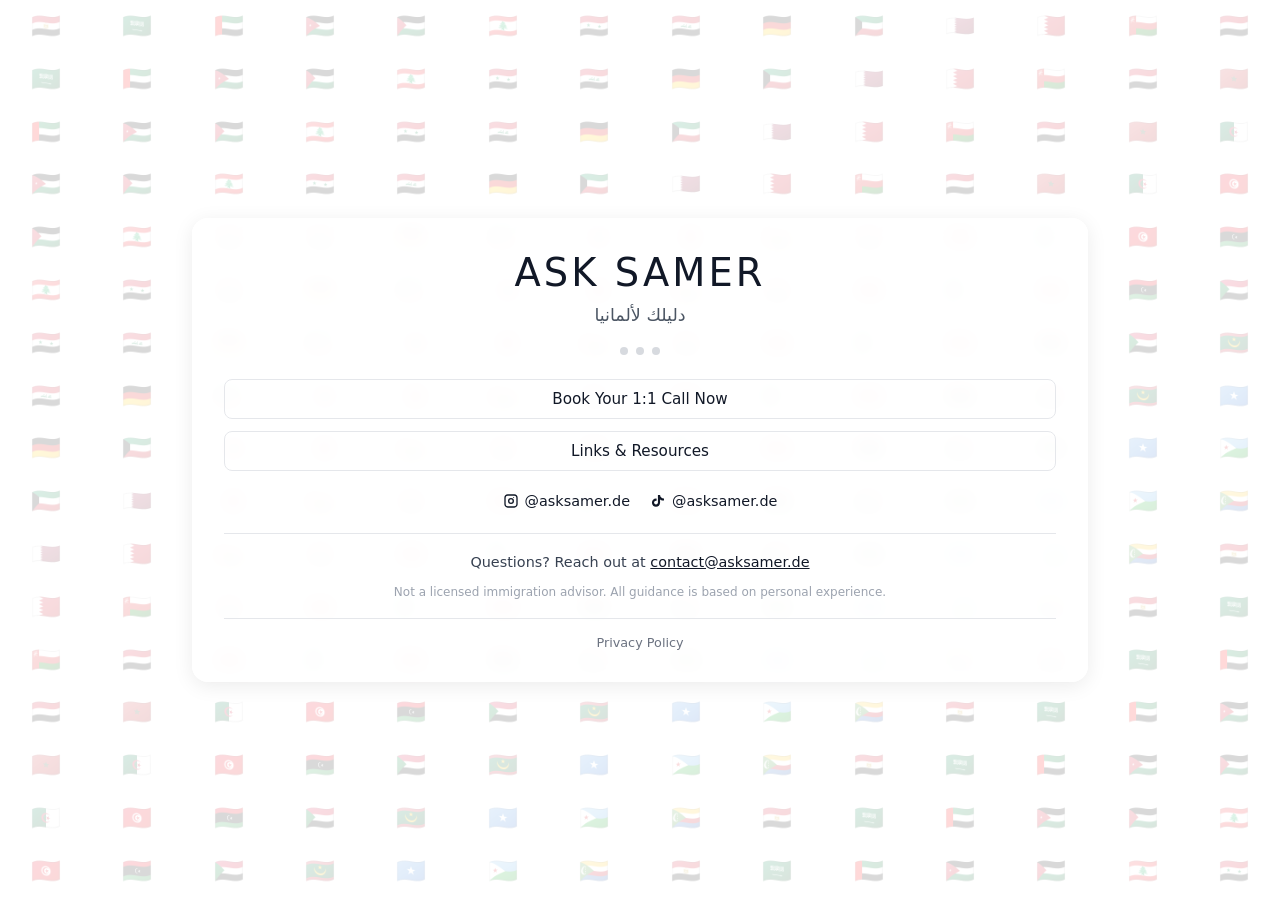
==== index.html @ 7ad80deb "spacing changes" ====
<!DOCTYPE html>
<html lang="en">
<head>
  <meta charset="UTF-8" />
  <title>Ask Samer</title>
  <meta name="viewport" content="width=device-width, initial-scale=1" />
  <meta name="description" content="Clear, experience-based guidance in Arabic for studying, working, and building a life in Germany." />
  <link rel="icon" type="image/png" href="/favicon.png">
  <link rel="stylesheet" href="style.css" />
</head>

<body class="home">
  <div class="flag-bg"></div>

  <main class="home-card">
    <div class="home-top">
      <h1>Ask Samer</h1>
      <div class="arabic">دليلك لألمانيا</div>
    </div>

    <div class="home-middle">
      <div class="dots">
        <div class="dot"></div>
        <div class="dot"></div>
        <div class="dot"></div>
      </div>
    </div>

    <div class="home-bottom">
      <nav class="home-nav">
        <a href="book.html">Book Your 1:1 Call Now</a>
        <a href="links.html">Links & Resources</a>
      </nav>

      <div class="social">
        <a href="https://instagram.com/asksamer.de" target="_blank" rel="noopener noreferrer">
          <svg width="16" height="16" viewBox="0 0 24 24" fill="none"><path fill="currentColor" d="M7 2C4.2 2 2 4.2 2 7v10c0 2.8 2.2 5 5 5h10c2.8 0 5-2.2 5-5V7c0-2.8-2.2-5-5-5H7zm10 2a3 3 0 013 3v10a3 3 0 01-3 3H7a3 3 0 01-3-3V7a3 3 0 013-3h10zm-5 3.5A4.5 4.5 0 1016.5 12 4.51 4.51 0 0012 7.5zm0 7A2.5 2.5 0 1114.5 12 2.5 2.5 0 0112 14.5zm4.75-7.75a.75.75 0 11-.75-.75.75.75 0 01.75.75z"/></svg>
          @asksamer.de
        </a>
        <a href="https://tiktok.com/@asksamer.de" target="_blank" rel="noopener noreferrer">
          <svg width="16" height="16" viewBox="0 0 24 24" fill="currentColor"><path d="M21 8.3c-1.5.1-3-.4-4.1-1.4-1.1-1-1.7-2.4-1.8-3.9h-3.2v11.4c0 1.6-1.3 2.9-2.9 2.9s-2.9-1.3-2.9-2.9 1.3-2.9 2.9-2.9c.3 0 .6 0 .9.1V8.5c-.3 0-.6-.1-.9-.1-3.4 0-6.1 2.7-6.1 6.1S5.6 20.6 9 20.6s6.1-2.7 6.1-6.1V9.6c1.7 1.2 3.7 1.8 5.9 1.8V8.3z"/></svg>
          @asksamer.de
        </a>
      </div>

      <div class="contact">
        Questions? Reach out at <a href="mailto:contact@asksamer.de">contact@asksamer.de</a>
      </div>

      <div class="disclaimer">
        Not a licensed immigration advisor. All guidance is based on personal experience.
      </div>

      <div class="footer-links">
        <a href="privacy.html">Privacy Policy</a>
      </div>
    </div>
  </main>

  <script src="flags.js"></script>
</body>
</html>
---- style.css ----
/* GLOBAL RESET */
* {
  box-sizing: border-box;
  margin: 0;
  padding: 0;
}

body {
  font-family: system-ui, -apple-system, BlinkMacSystemFont, "SF Pro Text", sans-serif;
  color: #111827;

  /* Use dynamic viewport height on mobile to avoid “more space on top” */
  min-height: 100svh;

  display: flex;
  align-items: center;
  justify-content: center;
  position: relative;
  padding: 20px;
}

/* FLAG BACKGROUND - VERTICAL COLUMNS (created via flags.js) */
.flag-bg {
  position: fixed;
  inset: 0;
  display: flex;
  flex-direction: row;
  justify-content: space-around;
  z-index: 0;
  pointer-events: none;
  overflow: hidden;
}

.flag-column {
  display: flex;
  flex-direction: column;
  font-size: 24px;
  line-height: 2.2;
  opacity: 0.15;
  white-space: nowrap;
}

.flag-column.up { animation: scrollUp 40s linear infinite; }
.flag-column.down { animation: scrollDown 40s linear infinite; }

@keyframes scrollUp {
  0% { transform: translateY(0); }
  100% { transform: translateY(-50%); }
}

@keyframes scrollDown {
  0% { transform: translateY(-50%); }
  100% { transform: translateY(0); }
}

/* CONTENT CONTAINER */
main {
  position: relative;
  z-index: 2;
  text-align: center;
  padding: 32px;
  max-width: 420px;
  width: 100%;
  background: rgba(255, 255, 255, 0.9);
  border-radius: 16px;
  backdrop-filter: blur(8px);
  box-shadow: 0 4px 20px rgba(0,0,0,0.08);
}

/* wider cards on tablets and up */
@media (min-width: 768px) {
  main { max-width: 520px; }
}

/* ~70% viewport width on desktop */
@media (min-width: 1024px) {
  main { max-width: 70vw; }
}

/* TYPOGRAPHY */
h1 {
  font-size: 2.4rem;
  letter-spacing: 0.08em;
  text-transform: uppercase;
  font-weight: 500;
  margin-bottom: 10px;
}

.arabic {
  font-size: 1.1rem;
  color: #4b5563;
  margin-bottom: 22px;
  direction: rtl;
}

.subtitle {
  font-size: 1rem;
  color: #4b5563;
  margin-bottom: 18px;
}

/* LINKS PAGE COMING SOON TEXT */
.coming-soon {
  margin-top: 10px;
  font-size: 0.95rem;
  color: #4b5563;
  line-height: 1.6;
  text-align: center;
}

/* DOTS ANIMATION */
.dots {
  display: flex;
  justify-content: center;
  gap: 8px;
  margin-bottom: 24px;
}

.dot {
  width: 8px;
  height: 8px;
  border-radius: 999px;
  background: #9ca3af;
  opacity: 0.4;
  animation: bounce 1.2s infinite ease-in-out;
}

.dot:nth-child(2) { animation-delay: 0.15s; }
.dot:nth-child(3) { animation-delay: 0.3s; }

@keyframes bounce {
  0%, 80%, 100% { transform: translateY(0); opacity: 0.3; }
  40% { transform: translateY(-6px); opacity: 1; }
}

/* NAVIGATION */
nav a {
  display: block;
  margin-top: 12px;
  font-size: 0.95rem;
  color: #111827;
  text-decoration: none;
  font-weight: 500;
  padding: 10px 20px;
  border: 1px solid #e5e7eb;
  border-radius: 8px;
  transition: background 0.2s;
}

nav a:hover { background: #f3f4f6; }

/* SOCIAL ICONS */
.social {
  margin-top: 22px;
  display: flex;
  justify-content: center;
  gap: 20px;
}

.social a {
  display: flex;
  align-items: center;
  gap: 6px;
  text-decoration: none;
  color: #111827;
  font-size: 0.9rem;
}

.social a:hover { opacity: 0.7; }

/* compact variants (used in booking box) */
.social.compact {
  margin-top: 14px;
  justify-content: flex-start;
  gap: 14px;
}
.social.compact a { font-size: 0.85rem; }

/* CONTACT SECTION */
.contact {
  margin-top: 24px;
  padding-top: 20px;
  border-top: 1px solid #e5e7eb;
  font-size: 0.9rem;
  color: #374151;
}

.contact a {
  color: #111827;
  text-decoration: underline;
  font-weight: 500;
}

.contact.compact {
  margin-top: 14px;
  padding-top: 14px;
  font-size: 0.85rem;
}

/* DISCLAIMER */
.disclaimer {
  margin-top: 14px;
  font-size: 0.75rem;
  color: #9ca3af;
  line-height: 1.4;
}

.disclaimer.compact { margin-top: 10px; }

/* FOOTER LINKS */
.footer-links {
  margin-top: 18px;
  padding-top: 16px;
  border-top: 1px solid #e5e7eb;
  font-size: 0.8rem;
}

.footer-links a {
  color: #6b7280;
  text-decoration: none;
  margin: 0 8px;
  transition: color 0.2s;
}

.footer-links a:hover {
  color: #111827;
  text-decoration: underline;
}

.footer-links.compact {
  margin-top: 12px;
  padding-top: 12px;
  text-align: left;
}

/* LEGAL PAGES SPECIFIC */
.legal-content {
  max-width: 720px;
  text-align: left;
}

.legal-content h2 {
  font-size: 1.2rem;
  font-weight: 600;
  margin-top: 28px;
  margin-bottom: 12px;
  color: #374151;
}

.legal-content p,
.legal-content li {
  font-size: 0.95rem;
  line-height: 1.7;
  color: #4b5563;
  margin-bottom: 12px;
}

.legal-content ul {
  margin-left: 20px;
  margin-bottom: 16px;
}

.legal-content a {
  color: #111827;
  text-decoration: underline;
  font-weight: 500;
}

.back-link {
  display: inline-block;
  margin-top: 28px;
  padding: 10px 20px;
  border: 1px solid #e5e7eb;
  border-radius: 8px;
  text-decoration: none !important;
  font-size: 0.9rem;
  transition: background 0.2s;
  color: #111827;
}

.back-link:hover { background: #f3f4f6; }

.back-link.compact {
  margin-top: 0;
  padding: 10px 14px;
  font-size: 0.85rem;
}

/* BOOKING PAGE (mobile-first stack) */
.book-card { max-width: 420px; }

.booking-grid { display: block; }
.booking-left, .booking-right { width: 100%; }

.calendly-wrapper {
  margin-top: 8px;
  border-radius: 12px;
  overflow: hidden;
  border: 1px solid #e5e7eb;
  background: #f9fafb;
}

/* Mobile height (same behavior you already liked) */
.calendly-inline-widget {
  min-width: 320px;
  height: 980px;
}

/* Booking info box */
.booking-box {
  margin-top: 14px;
  text-align: left;
  background: rgba(255,255,255,0.55);
  border: 1px solid #e5e7eb;
  border-radius: 12px;
  padding: 14px;
}

.booking-title {
  font-size: 1.05rem;
  font-weight: 600;
  color: #111827;
  margin-bottom: 10px;
}

.booking-list {
  margin-left: 18px;
  margin-bottom: 12px;
  color: #4b5563;
  line-height: 1.6;
  font-size: 0.9rem;
}

.booking-note {
  font-size: 0.85rem;
  color: #4b5563;
  line-height: 1.6;
  margin-bottom: 12px;
}

.booking-note a {
  color: #111827;
  text-decoration: underline;
  font-weight: 600;
}

.booking-actions {
  display: flex;
  gap: 10px;
  align-items: center;
  margin-bottom: 8px;
}

/* Desktop: 2-column booking layout (Calendly on RIGHT, starts at top) */
@media (min-width: 1024px) {
  body.book main.book-card {
    max-width: min(1200px, 92vw);
    padding: 24px 26px;
    text-align: left;
  }

  body.book .booking-grid {
    display: grid;
    grid-template-columns: 0.9fr 1.1fr;
    gap: 18px;
    align-items: start;
  }

  /* Left column rows */
  body.book .booking-head { grid-column: 1; grid-row: 1; }
  body.book .booking-info { grid-column: 1; grid-row: 2; }

  /* Right column: calendly spans both rows and aligns to top */
  body.book .booking-right { grid-column: 2; grid-row: 1 / span 2; }
  body.book .calendly-wrapper { margin-top: 0; }

  /* Desktop Calendly height to reduce internal scrolling */
  body.book .calendly-inline-widget {
    height: 920px;
  }

  /* Slightly tighter spacing */
  body.book .subtitle { margin-bottom: 12px; }
}

/* BACKGROUND COLORS */
body.home { background: #ffffff; }
body.book { background: #f3f4f6; }
body.links { background: #f9fafb; }
body.legal { background: #fafafa; }

/* MOBILE HOME: taller card + top/middle/bottom distribution */
@media (max-width: 480px) {
  body.home main.home-card {
    min-height: 72vh;
    display: flex;
    flex-direction: column;
    justify-content: space-between;
  }

  /* Top stays near the top */
  body.home .home-top {
    margin-top: 4px;
  }

  /* Middle becomes the empty space area, centered */
  body.home .home-middle {
    flex: 1;
    display: flex;
    align-items: center;
    justify-content: center;
  }

  /* Bottom pack: buttons should sit right above social */
  body.home .home-bottom {
    margin-bottom: 2px;
  }

  body.home nav.home-nav {
    margin-bottom: 14px; /* keeps buttons directly above social */
  }

  /* keep your current padding + typography */
  main { padding: 24px 20px; }
  h1 { font-size: 2rem; }
}
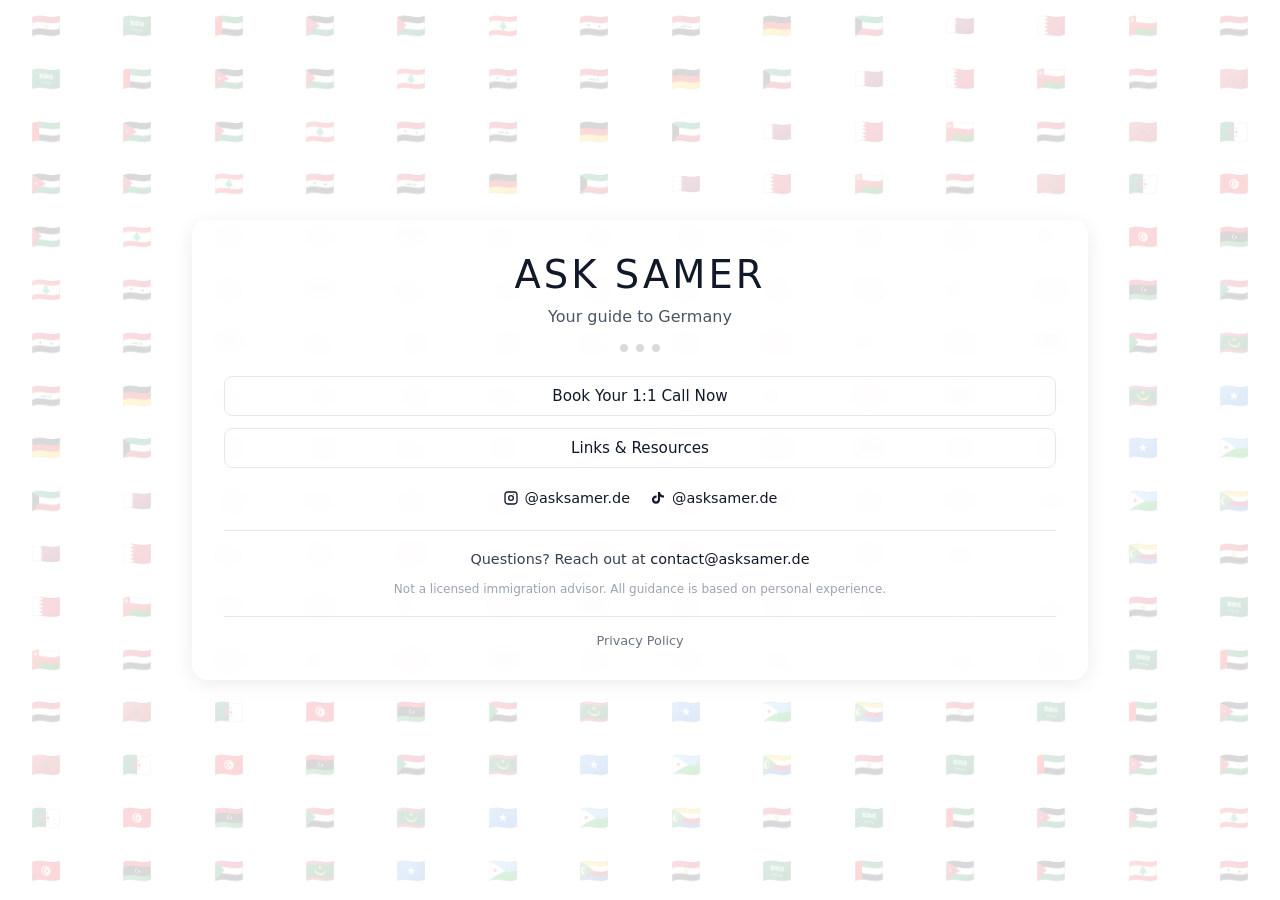
==== commit b77e9c42: "remove arabic text" ====
--- a/index.html
+++ b/index.html
@@ -15,7 +15,7 @@
   <main class="home-card">
     <div class="home-top">
       <h1>Ask Samer</h1>
-      <div class="arabic">دليلك لألمانيا</div>
+      <div class="subtitle">Your guide to Germany</div>
     </div>
 
     <div class="home-middle">
--- a/style.css
+++ b/style.css
@@ -86,13 +86,6 @@
   margin-bottom: 10px;
 }
 
-.arabic {
-  font-size: 1.1rem;
-  color: #4b5563;
-  margin-bottom: 22px;
-  direction: rtl;
-}
-
 .subtitle {
   font-size: 1rem;
   color: #4b5563;
@@ -144,7 +137,7 @@
   padding: 10px 20px;
   border: 1px solid #e5e7eb;
   border-radius: 8px;
-  transition: background 0.2s;
+  transition: background-color 0.2s;
 }
 
 nav a:hover { background: #f3f4f6; }
@@ -171,7 +164,7 @@
 /* compact variants (used in booking box) */
 .social.compact {
   margin-top: 14px;
-  justify-content: flex-start;
+  justify-content: center;
   gap: 14px;
 }
 .social.compact a { font-size: 0.85rem; }
@@ -187,8 +180,12 @@
 
 .contact a {
   color: #111827;
+  text-decoration: none;
+  font-weight: 500;
+}
+
+.contact a:hover {
   text-decoration: underline;
-  font-weight: 500;
 }
 
 .contact.compact {
@@ -220,6 +217,7 @@
   text-decoration: none;
   margin: 0 8px;
   transition: color 0.2s;
+  font-weight: 500;
 }
 
 .footer-links a:hover {
@@ -230,7 +228,7 @@
 .footer-links.compact {
   margin-top: 12px;
   padding-top: 12px;
-  text-align: left;
+  text-align: center;
 }
 
 /* LEGAL PAGES SPECIFIC */
@@ -274,8 +272,9 @@
   border-radius: 8px;
   text-decoration: none !important;
   font-size: 0.9rem;
-  transition: background 0.2s;
-  color: #111827;
+  transition: background-color 0.2s;
+  color: #111827;
+  font-weight: 500;
 }
 
 .back-link:hover { background: #f3f4f6; }
@@ -286,12 +285,42 @@
   font-size: 0.85rem;
 }
 
-/* BOOKING PAGE (mobile-first stack) */
+/* ---------------------------- */
+/* BOOKING PAGE ORDERING RULES  */
+/* ---------------------------- */
+
+/* keep booking card narrower by default */
 .book-card { max-width: 420px; }
 
-.booking-grid { display: block; }
+/* Desktop-only helper (keeps mobile frozen) */
+@media (max-width: 1023px) {
+  .desktop-only { display: none; }
+}
+
+/*
+MOBILE/TABLET (<=1023px):
+Wanted order:
+Card 1 (booking-head)
+Card 3 (Calendly)
+Card 2 (booking-info / what you get)
+We achieve this WITHOUT changing HTML by flattening booking-left using display: contents.
+*/
+.booking-grid {
+  display: flex;
+  flex-direction: column;
+}
+
+@media (max-width: 1023px) {
+  .booking-left { display: contents; }      /* flatten children into booking-grid */
+  .booking-head { order: 1; }
+  .booking-right { order: 2; }             /* Calendly */
+  .booking-info { order: 3; }              /* What you get */
+}
+
+/* booking columns base */
 .booking-left, .booking-right { width: 100%; }
 
+/* Calendly wrapper */
 .calendly-wrapper {
   margin-top: 8px;
   border-radius: 12px;
@@ -300,10 +329,10 @@
   background: #f9fafb;
 }
 
-/* Mobile height (same behavior you already liked) */
+/* Mobile height (your current phone behavior) */
 .calendly-inline-widget {
   min-width: 320px;
-  height: 980px;
+  height: 900px;
 }
 
 /* Booking info box */
@@ -316,6 +345,19 @@
   padding: 14px;
 }
 
+/* Center the bottom "contact / disclaimer / footer / social" area inside the booking box */
+.booking-box .social,
+.booking-box .footer-links,
+.booking-box .contact,
+.booking-box .disclaimer {
+  text-align: center;
+}
+
+.booking-box .social {
+  justify-content: center;
+}
+
+/* unify booking text rhythm */
 .booking-title {
   font-size: 1.05rem;
   font-weight: 600;
@@ -323,7 +365,15 @@
   margin-bottom: 10px;
 }
 
-.booking-list {
+.booking-title-sm {
+  font-size: 0.95rem;
+  font-weight: 600;
+  color: #111827;
+  margin-bottom: 10px;
+}
+
+.booking-list,
+.booking-steps {
   margin-left: 18px;
   margin-bottom: 12px;
   color: #4b5563;
@@ -331,6 +381,14 @@
   font-size: 0.9rem;
 }
 
+.booking-steps li { margin-bottom: 6px; }
+
+.booking-divider {
+  border: 0;
+  border-top: 1px solid #e5e7eb;
+  margin: 12px 0;
+}
+
 .booking-note {
   font-size: 0.85rem;
   color: #4b5563;
@@ -338,20 +396,31 @@
   margin-bottom: 12px;
 }
 
-.booking-note a {
-  color: #111827;
-  text-decoration: underline;
-  font-weight: 600;
-}
-
-.booking-actions {
-  display: flex;
-  gap: 10px;
-  align-items: center;
-  margin-bottom: 8px;
-}
-
-/* Desktop: 2-column booking layout (Calendly on RIGHT, starts at top) */
+
+/* Buttons inside booking bottom area should match nav button styling */
+.booking-actions a {
+  display: block;
+  width: 100%;
+  text-align: center;
+  font-size: 0.95rem;
+  color: #111827;
+  text-decoration: none;
+  font-weight: 500;
+  padding: 10px 20px;
+  border: 1px solid #e5e7eb;
+  border-radius: 8px;
+  transition: background-color 0.2s;
+  background: transparent;
+}
+.booking-actions a:hover { background: #f3f4f6; }
+
+/*
+DESKTOP (>=1024px):
+Wanted layout:
+LEFT column: Card 1 then Card 2
+RIGHT column: Card 3 (Calendly)
+We must "un-flatten" booking-left and force columns explicitly.
+*/
 @media (min-width: 1024px) {
   body.book main.book-card {
     max-width: min(1200px, 92vw);
@@ -361,26 +430,41 @@
 
   body.book .booking-grid {
     display: grid;
-    grid-template-columns: 0.9fr 1.1fr;
+    grid-template-columns: 0.9fr 1.1fr; /* left content, right calendly */
     gap: 18px;
-    align-items: start;
-  }
-
-  /* Left column rows */
-  body.book .booking-head { grid-column: 1; grid-row: 1; }
-  body.book .booking-info { grid-column: 1; grid-row: 2; }
-
-  /* Right column: calendly spans both rows and aligns to top */
-  body.book .booking-right { grid-column: 2; grid-row: 1 / span 2; }
+    align-items: start; /* fit content */
+  }
+
+  /* IMPORTANT: undo mobile flattening */
+  body.book .booking-left { display: block; }
+  body.book .booking-left,
+  body.book .booking-right { width: auto; }
+
+  /* Hard-place columns to prevent Calendly ever jumping left */
+  body.book .booking-left { grid-column: 1; }
+  body.book .booking-right { grid-column: 2; }
+
+  body.book .booking-head {
+    text-align: center;
+    margin: 0 0 12px 0;
+  }
+
+  body.book .booking-info { margin-top: 0; }
+
+  /* Left box fits content (no forced full height) */
+  body.book .booking-box {
+    margin-top: 0;
+    padding: 16px;
+  }
+
   body.book .calendly-wrapper { margin-top: 0; }
 
-  /* Desktop Calendly height to reduce internal scrolling */
+  /* Desktop Calendly height */
   body.book .calendly-inline-widget {
-    height: 920px;
-  }
-
-  /* Slightly tighter spacing */
-  body.book .subtitle { margin-bottom: 12px; }
+    height: 867px;
+  }
+
+  body.book .subtitle { margin-bottom: 0; }
 }
 
 /* BACKGROUND COLORS */
@@ -398,12 +482,8 @@
     justify-content: space-between;
   }
 
-  /* Top stays near the top */
-  body.home .home-top {
-    margin-top: 4px;
-  }
-
-  /* Middle becomes the empty space area, centered */
+  body.home .home-top { margin-top: 4px; }
+
   body.home .home-middle {
     flex: 1;
     display: flex;
@@ -411,16 +491,12 @@
     justify-content: center;
   }
 
-  /* Bottom pack: buttons should sit right above social */
-  body.home .home-bottom {
-    margin-bottom: 2px;
-  }
+  body.home .home-bottom { margin-bottom: 2px; }
 
   body.home nav.home-nav {
-    margin-bottom: 14px; /* keeps buttons directly above social */
-  }
-
-  /* keep your current padding + typography */
+    margin-bottom: 14px;
+  }
+
   main { padding: 24px 20px; }
   h1 { font-size: 2rem; }
 }
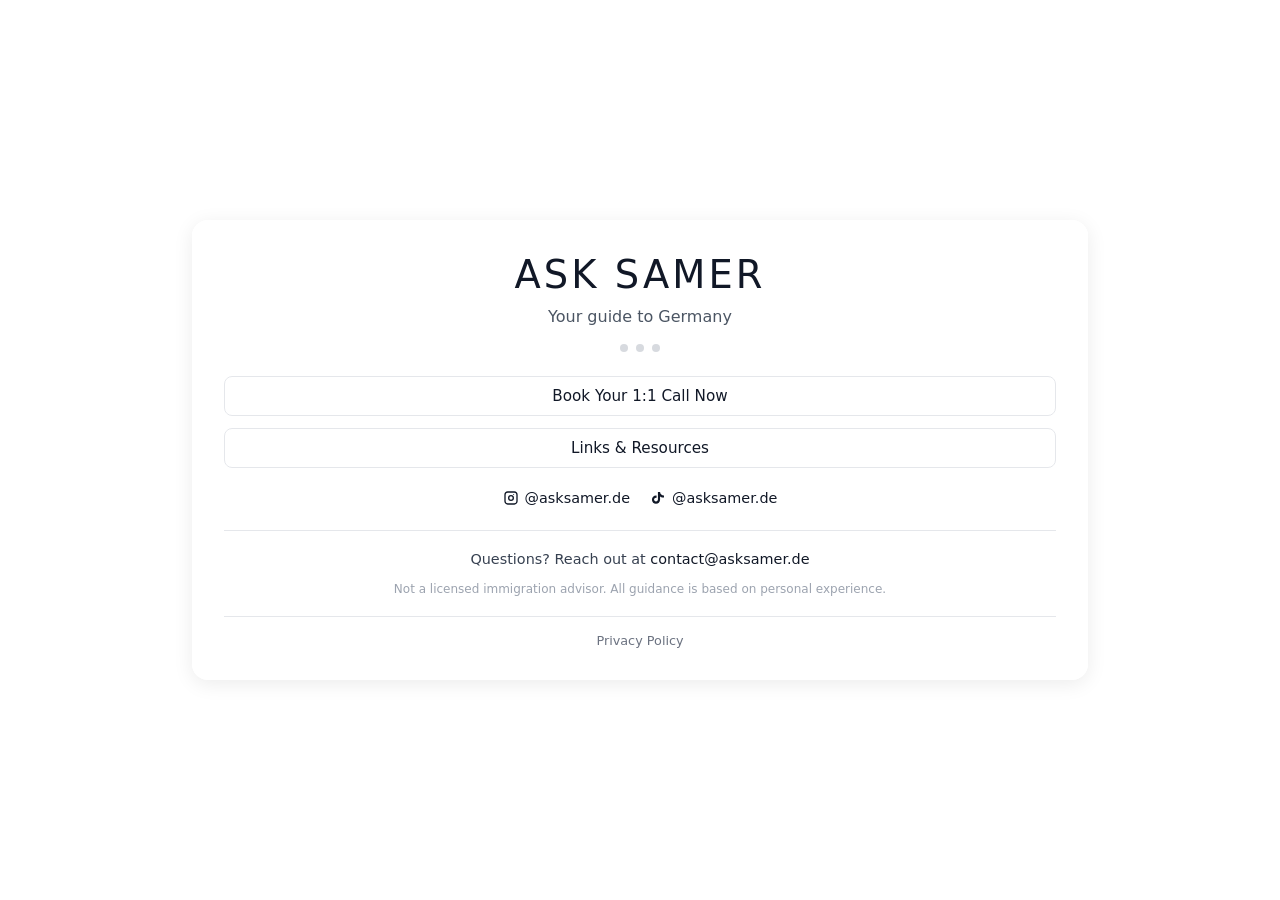
==== commit c94b93e9: "disable flags background" ====
--- a/index.html
+++ b/index.html
@@ -5,8 +5,15 @@
   <title>Ask Samer</title>
   <meta name="viewport" content="width=device-width, initial-scale=1" />
   <meta name="description" content="Clear, experience-based guidance in Arabic for studying, working, and building a life in Germany." />
-  <link rel="icon" type="image/png" href="/favicon.png">
+    <!-- Icons -->
+  <link rel="icon" type="image/png" sizes="96x96" href="/favicon.png">
+  <link rel="icon" type="image/x-icon" href="/favicon.ico">
+  <link rel="apple-touch-icon" sizes="180x180" href="/apple-touch-icon.png">
+  <link rel="manifest" href="/site.webmanifest">
+  <meta name="theme-color" content="#ffffff">
+  
   <link rel="stylesheet" href="style.css" />
+  <script async src="https://scripts.simpleanalyticscdn.com/latest.js"></script>
 </head>
 
 <body class="home">
@@ -57,6 +64,6 @@
     </div>
   </main>
 
-  <script src="flags.js"></script>
+  <!-- <script src="flags.js"></script> -->
 </body>
 </html>
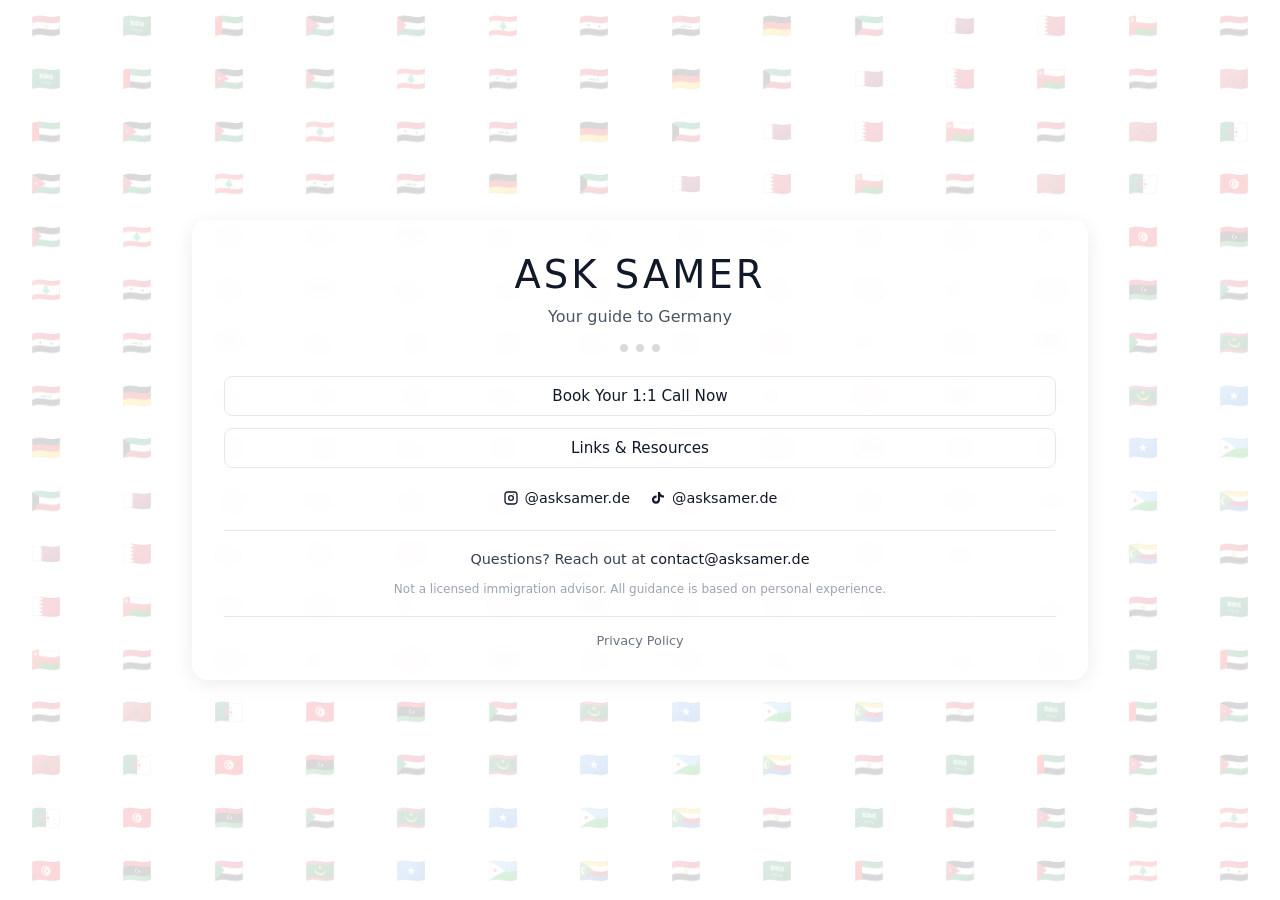
==== commit cd8bfe53: "re-enable flags" ====
--- a/index.html
+++ b/index.html
@@ -64,6 +64,6 @@
     </div>
   </main>
 
-  <!-- <script src="flags.js"></script> -->
+  <script src="flags.js"></script>
 </body>
-</html>+</html>
